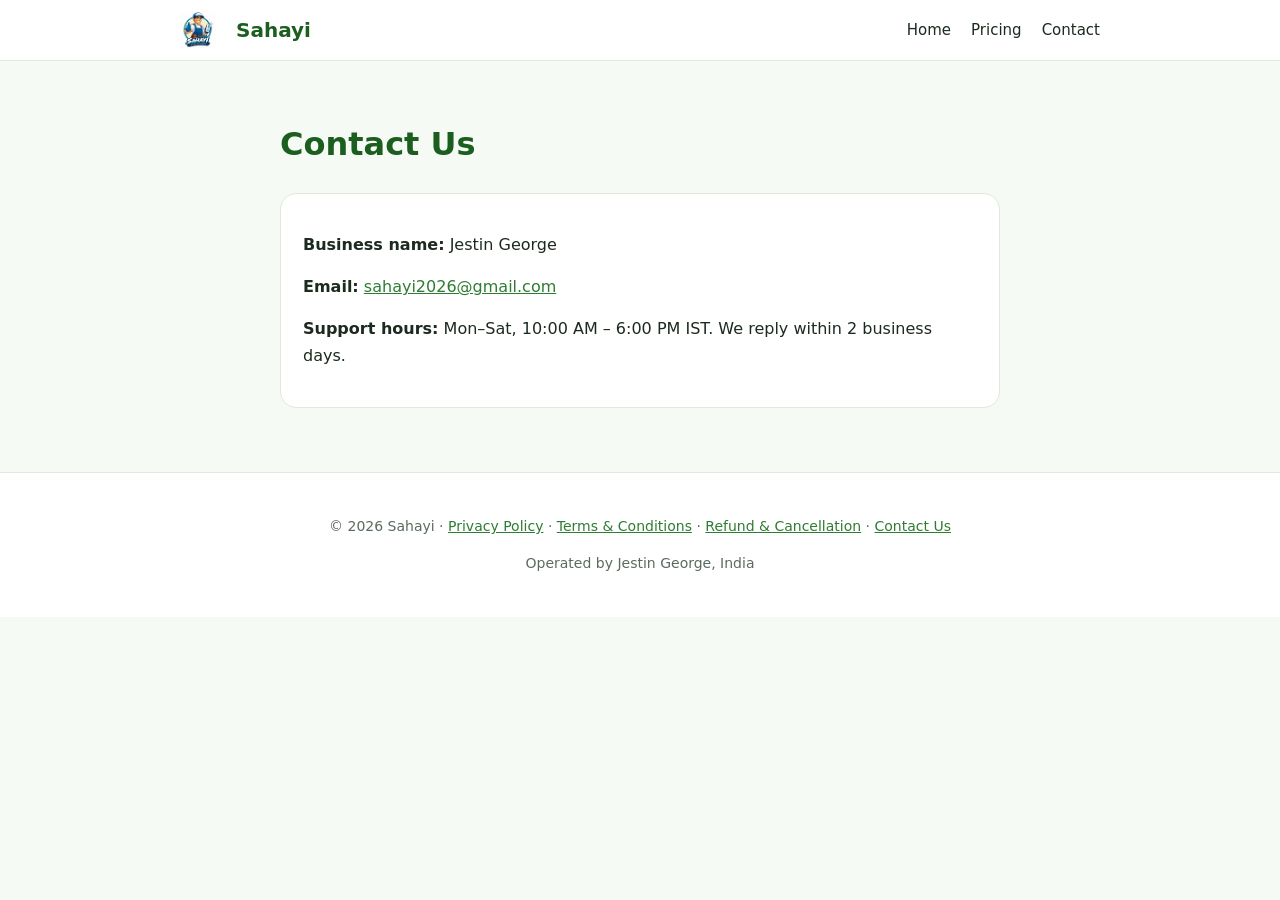
==== website/contact.html @ fd65e097 "first commit" ====
<!doctype html>
<html lang="en">

<head>
    <meta charset="utf-8">
    <meta name="viewport" content="width=device-width,initial-scale=1">
    <title>Contact Us – Sahayi</title>
    <meta name="description" content="Sahayi connects people with trusted local home-service workers.">
    <link rel="stylesheet" href="style.css">
</head>

<body>
    <header>
        <nav><img src="logo.png" alt="Sahayi logo"><b>Sahayi</b><a href="index.html">Home</a><a
                href="pricing.html">Pricing</a><a href="contact.html">Contact</a></nav>
    </header>
    <main class="doc">
        <h1 class="p">Contact Us</h1>
        <div class="card">
            <p><b>Business name:</b> Jestin George</p>
            <p><b>Email:</b> <a href="mailto:sahayi2026@gmail.com">sahayi2026@gmail.com</a></p>
            
            
            <p><b>Support hours:</b> Mon–Sat, 10:00 AM – 6:00 PM IST. We reply within 2 business days.</p>
        </div>
    </main>
    <footer>
        <p>© 2026 Sahayi · <a href="privacy.html">Privacy Policy</a> · <a href="terms.html">Terms &amp; Conditions</a> ·
            <a href="refund.html">Refund &amp; Cancellation</a> · <a href="contact.html">Contact Us</a>
        </p>
        <p>Operated by Jestin George, India</p>
    </footer>
</body>

</html>
---- website/style.css ----
:root{--g:#2e7d32;--gd:#1b5e20;--o:#f57c00;--bg:#f6faf5;--t:#1c2a1f;--m:#5b6b5e}
*{box-sizing:border-box}body{margin:0;font:16px/1.65 system-ui,-apple-system,Segoe UI,sans-serif;color:var(--t);background:var(--bg)}
a{color:var(--g)}header,footer{background:#fff;border-bottom:1px solid #dfe9dc}footer{border:0;border-top:1px solid #dfe9dc;margin-top:64px;padding:28px 20px;text-align:center;color:var(--m);font-size:14px}
nav{max-width:960px;margin:auto;padding:12px 20px;display:flex;align-items:center;gap:20px;flex-wrap:wrap}nav img{width:36px;height:36px}
nav b{font-size:20px;color:var(--gd);margin-right:auto}nav a{text-decoration:none;font-size:15px;color:var(--t)}
main{max-width:960px;margin:auto;padding:0 20px}.hero{text-align:center;padding:56px 0 24px}.hero img{width:120px}
.hero h1{font-size:40px;margin:12px 0 4px;color:var(--gd)}.hero p{color:var(--m);max-width:560px;margin:8px auto}
.btn{display:inline-block;background:var(--g);color:#fff;padding:12px 26px;border-radius:12px;text-decoration:none;font-weight:600;margin-top:12px}
.grid{display:grid;grid-template-columns:repeat(auto-fit,minmax(250px,1fr));gap:16px;margin-top:32px}
.card{background:#fff;border:1px solid #dfe9dc;border-radius:16px;padding:22px}.card h3{margin-top:0;color:var(--gd)}
.price{font-size:48px;font-weight:800;color:var(--gd)}h1.p{color:var(--gd)}main.doc{padding-top:36px;max-width:760px}
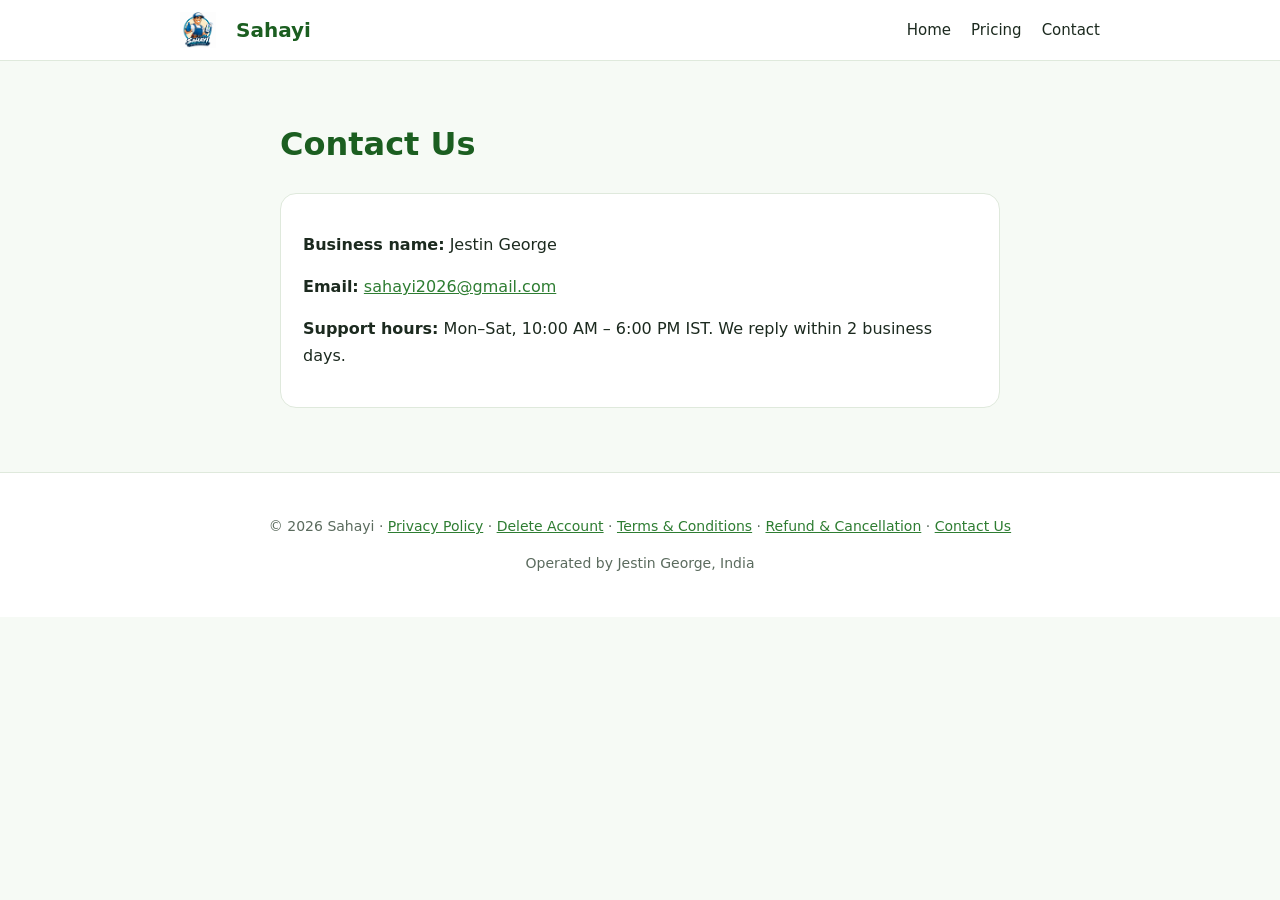
==== commit 399aa9bf: "f" ====
--- a/website/contact.html
+++ b/website/contact.html
@@ -25,7 +25,7 @@
         </div>
     </main>
     <footer>
-        <p>© 2026 Sahayi · <a href="privacy.html">Privacy Policy</a> · <a href="terms.html">Terms &amp; Conditions</a> ·
+        <p>© 2026 Sahayi · <a href="privacy.html">Privacy Policy</a> · <a href="delete-account.html">Delete Account</a> · <a href="terms.html">Terms &amp; Conditions</a> ·
             <a href="refund.html">Refund &amp; Cancellation</a> · <a href="contact.html">Contact Us</a>
         </p>
         <p>Operated by Jestin George, India</p>
